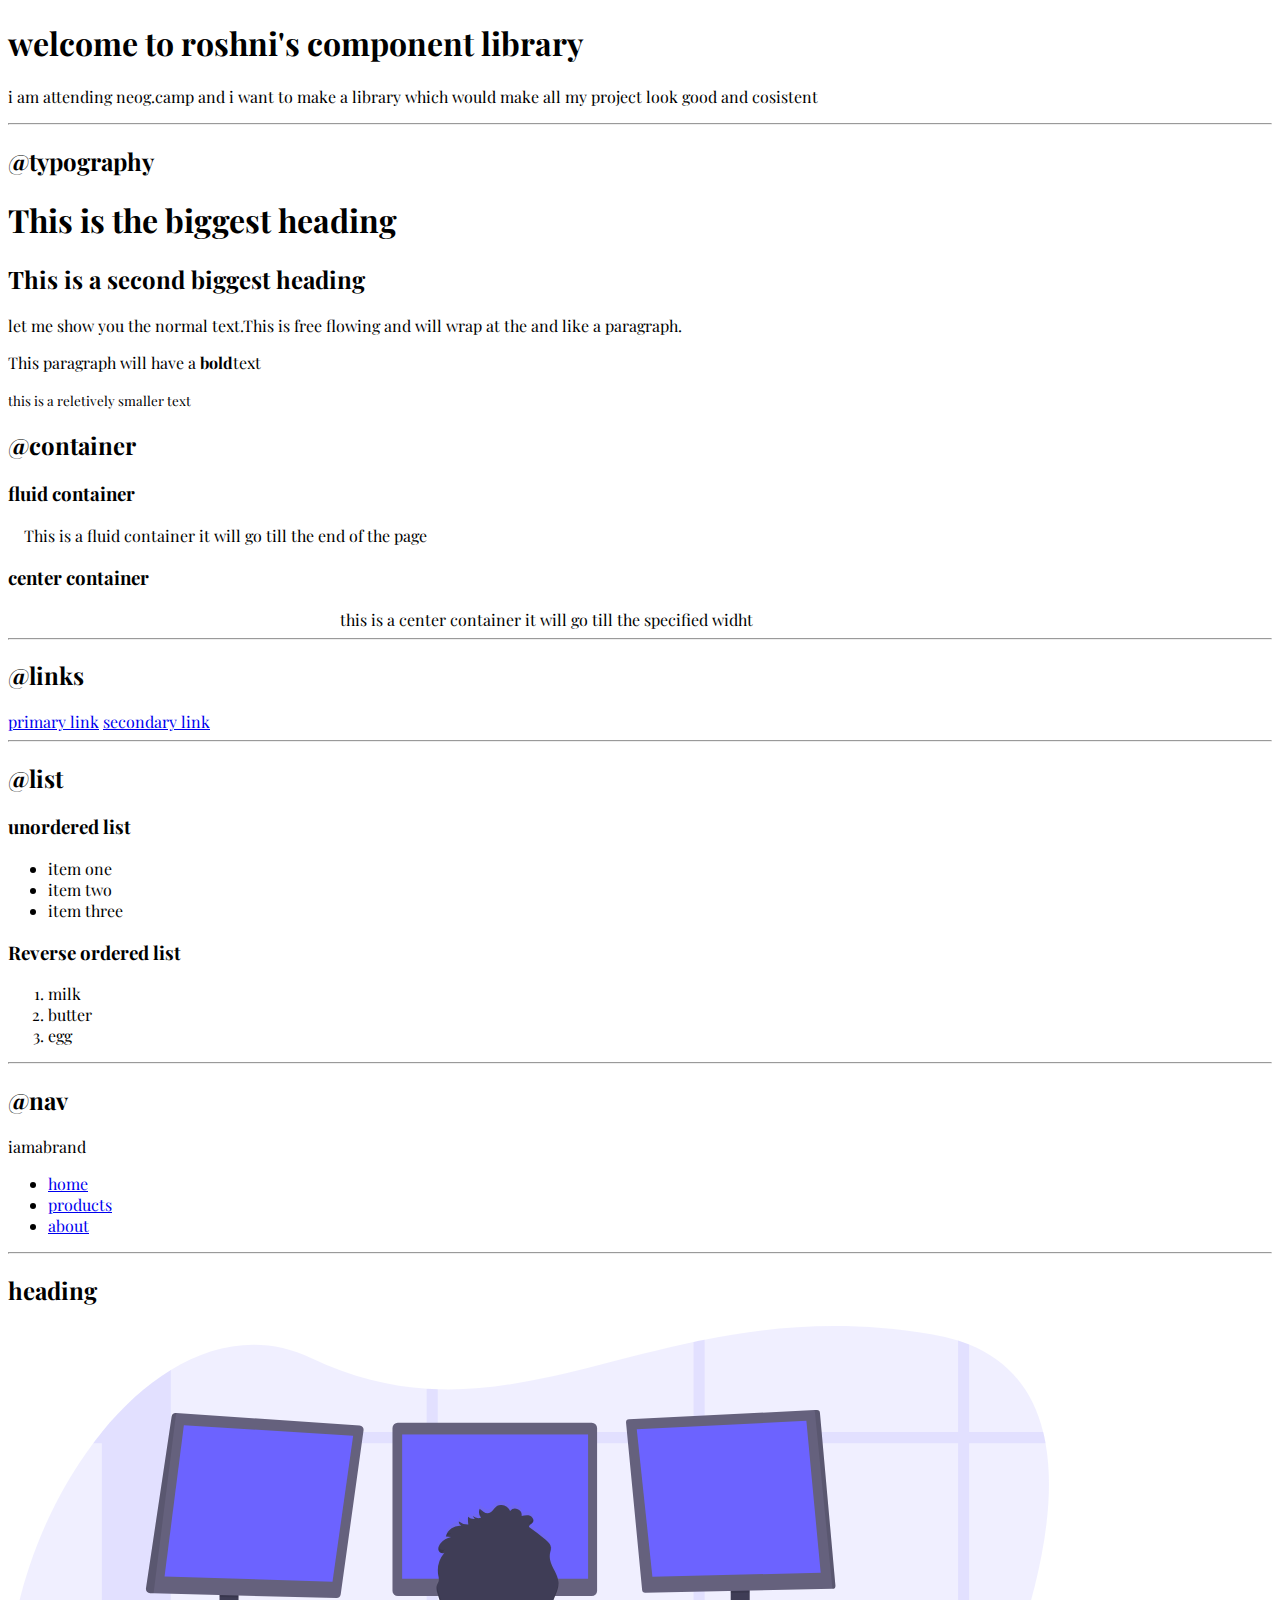
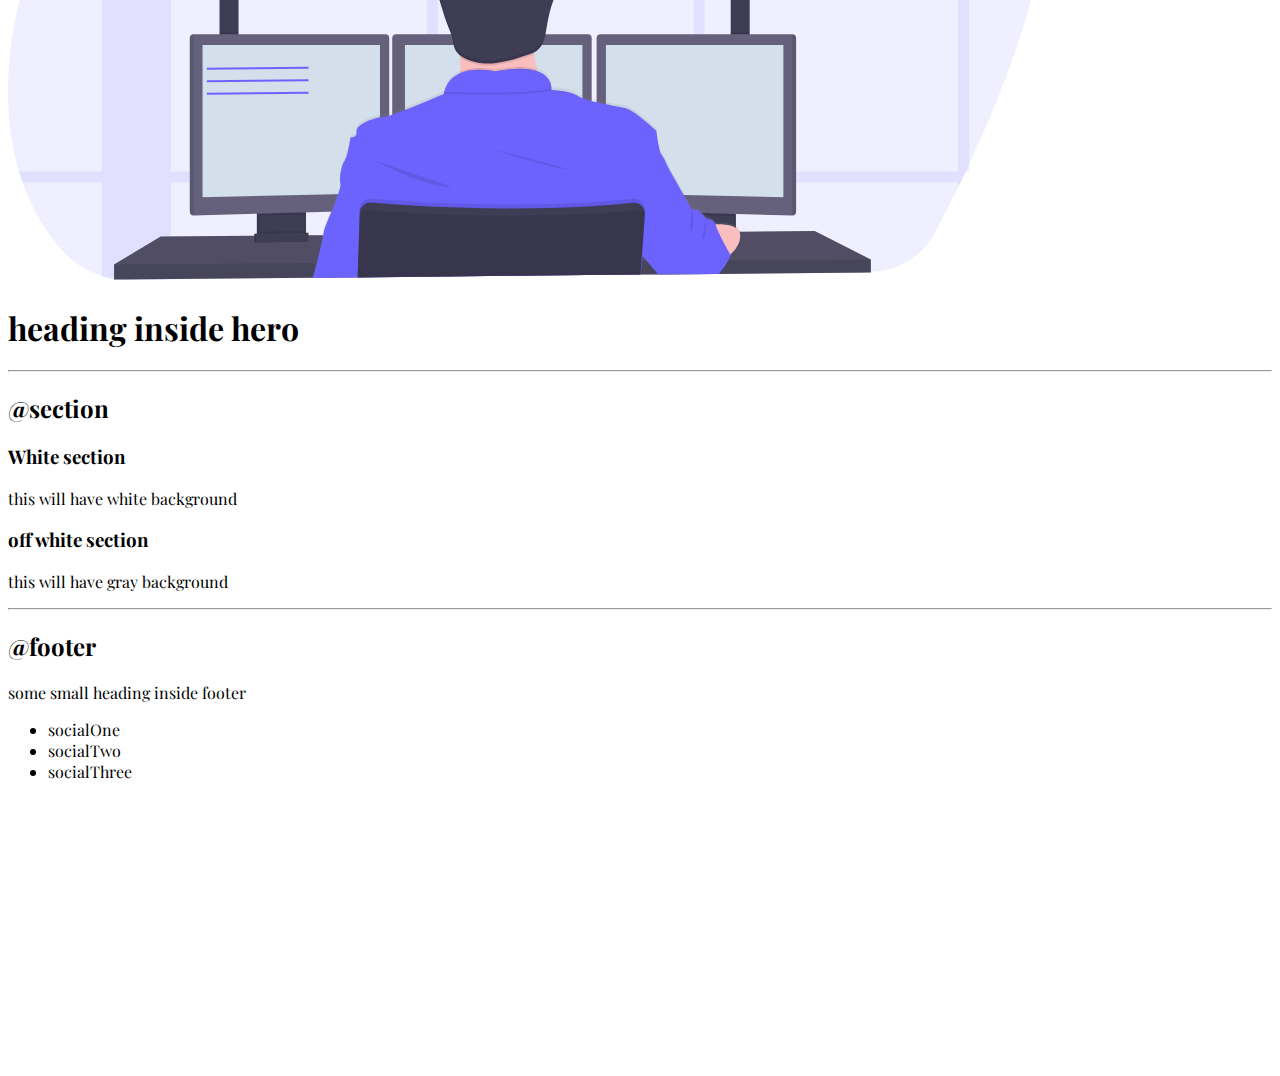
==== index.html @ 32e65962 "container" ====
<!DOCTYPE html>
<html lang="en">
<head>
    <meta charset="UTF-8">
    <meta http-equiv="X-UA-Compatible" content="IE=edge">
    <meta name="viewport" content="width=device-width, initial-scale=1.0">
    <title>componenet library</title>
    
    <link href="style.css"rel="stylesheet">
</head>
<body>
    <h1>welcome to roshni's component library</h1>
    <p>i am attending neog.camp and i want to make a library
         which would make all my project look good and 
         cosistent</p>

    <hr>
    <h2>@typography</h2>
    <h1>This is the biggest heading</h1>
    <h2>This is a second biggest heading</h2>
    <p>let me show you the normal text.This is free flowing and will 
        wrap at the and like a paragraph.
    </p>
    <p>This paragraph will have a <strong>bold</strong>text</p>
    <small>this is a reletively smaller text</small>
    <h2>@container</h2>
    <h3>fluid container</h3>
    <div class="container">This is a fluid container it will go till the end of the page </div>
    <h3>center container</h3>
    <div class="container container-center">this is a center container it will go till the specified widht</div>

    <hr>

    <h2>@links</h2>
    <a href="www.google.co.in">primary link</a>
    <a href="/">secondary link</a>

    <hr>

    <h2>@list</h2>
    <h3>unordered list</h3>
    <ul>
        <li>item one</li>
        <li>item two</li>
        <li>item three</li>

    </ul>
    <h3>Reverse ordered list</h3>
    <ol>
        <li>milk</li>
        <li>butter</li>
        <li>egg</li>
    </ol>

    <hr/>
    <h2>@nav</h2>
    <nav>
        <div>iamabrand</div>
        <ul>
            <li>
            <a href="/">home</a>
            </li>
            <li>
                <a href="/">products</a>
        
           </li>
           <li><a href="/">about</a></li>
        </ul>
    </nav>
    <hr>
    <h2>heading</h2>
    <header>
        <img src="images/hero.svg"/>
        <h1>heading inside hero</h1>
    </header>
    <hr>
    <h2>@section</h2>
    <section>
        <h3>White section</h3>
        <p>this will have white background</p>

    </section>
    <section>
        <h3>off white section</h3>
        <p>this will have gray background</p>
    </section>
    <hr>

    <h2>@footer</h2>
    <footer>
        <div>some small heading inside footer</div>
        <ul>
            <li>socialOne</li>
            <li>socialTwo</li>
            <li>socialThree</li>
        </ul>
    </footer>

    


    <div style="height:30vh;">

    </div>
</body>
</html>
---- style.css ----
@import url('https://fonts.googleapis.com/css2?family=Playfair+Display&display=swap');
body{
    font-family: 'Playfair Display', serif;
}
/** container **/
.container
{
    padding-left: 1rem;
    padding-right: 1rem;
}
.container-center
{
    max-width: 600px;
    margin: auto;
}
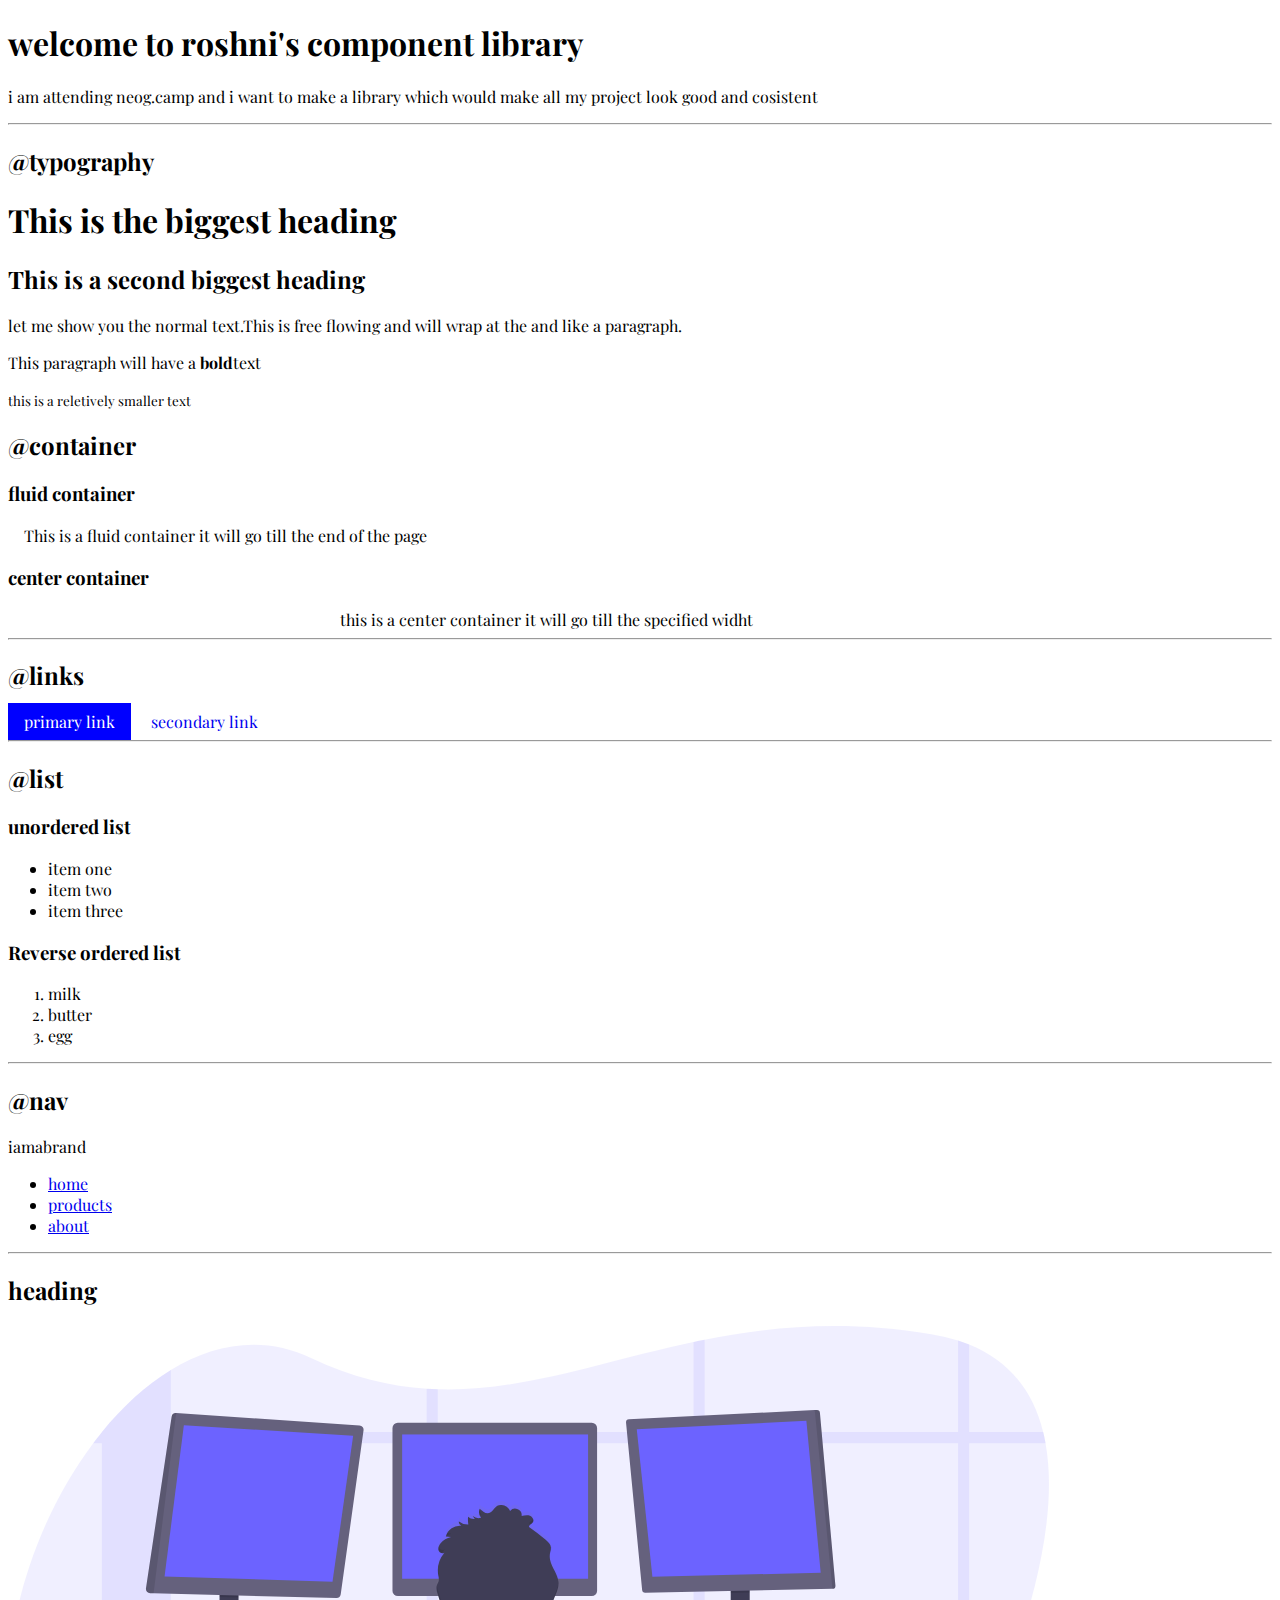
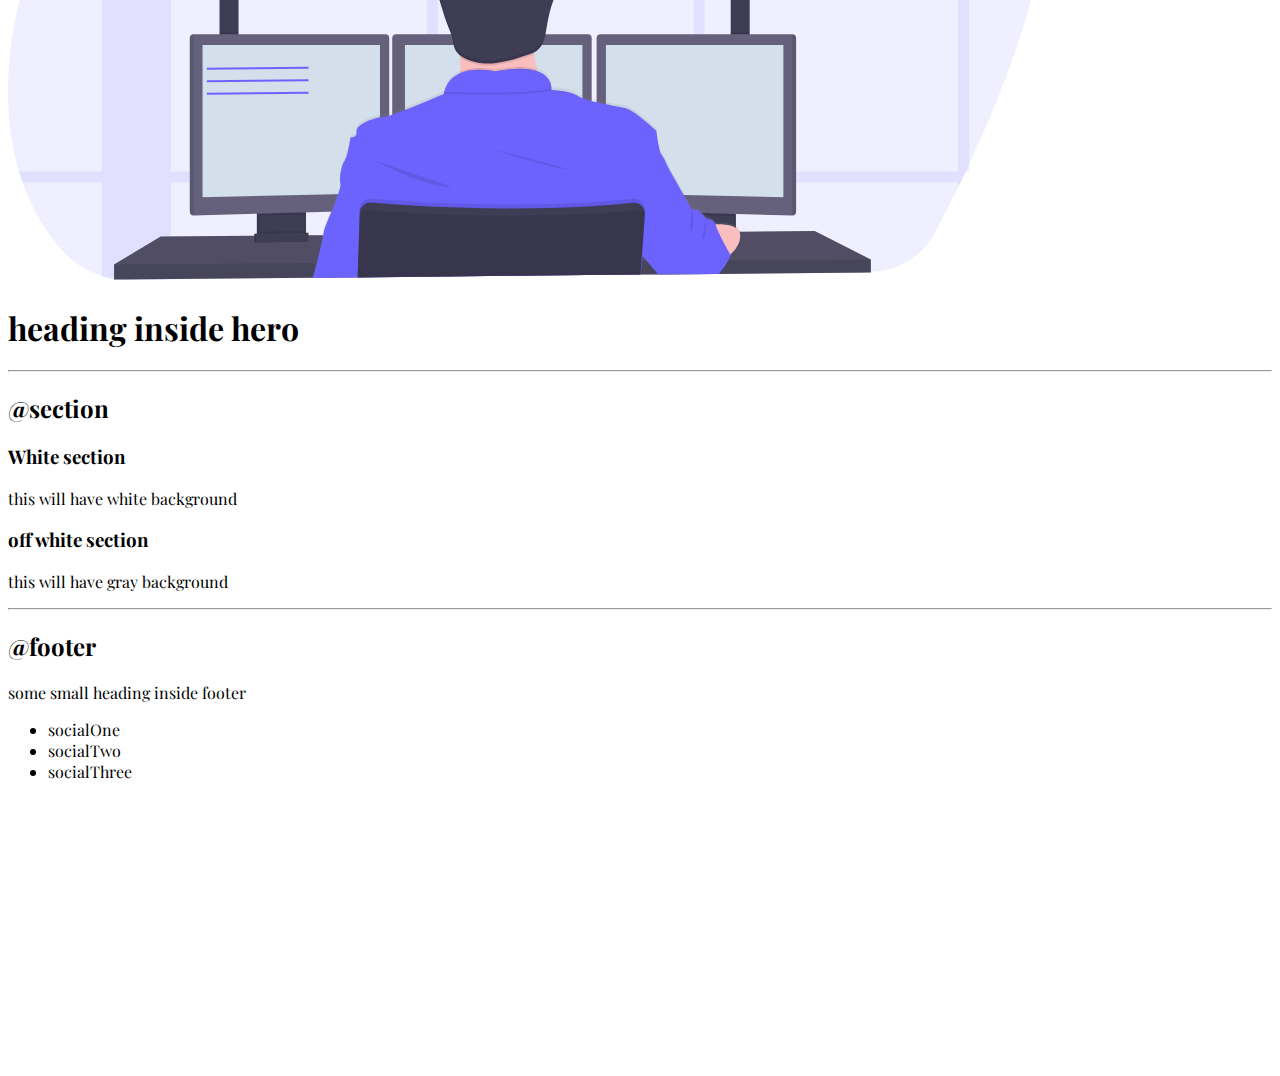
==== commit d0290a8f: "links" ====
--- a/index.html
+++ b/index.html
@@ -32,8 +32,8 @@
     <hr>
 
     <h2>@links</h2>
-    <a href="www.google.co.in">primary link</a>
-    <a href="/">secondary link</a>
+    <a class="link link-primary" href="www.google.co.in">primary link</a>
+    <a class="link link-secondary" href="/">secondary link</a>
 
     <hr>
 
--- a/style.css
+++ b/style.css
@@ -1,5 +1,9 @@
 @import url('https://fonts.googleapis.com/css2?family=Playfair+Display&display=swap');
-body{
+:root
+{
+--primary-color:blue;
+}
+ body{
     font-family: 'Playfair Display', serif;
 }
 /** container **/
@@ -7,11 +11,32 @@
 {
     padding-left: 1rem;
     padding-right: 1rem;
+    padding: 0rem 1rem;
 }
 .container-center
 {
     max-width: 600px;
     margin: auto;
 }
+/** link **/
+.link
+{
+    text-decoration: none;
+    padding: 0.5rem 1rem;
+}
+.link-primary 
+
+{
+   background-color:var(--primary-color);
+   color: white
+}
+.link-secondry
+{
+    color: var(--primary-color);
+    border-radius: 0.5rem;
+    border: 1px solid var
+    (--primary-color);
+}
 
 
+
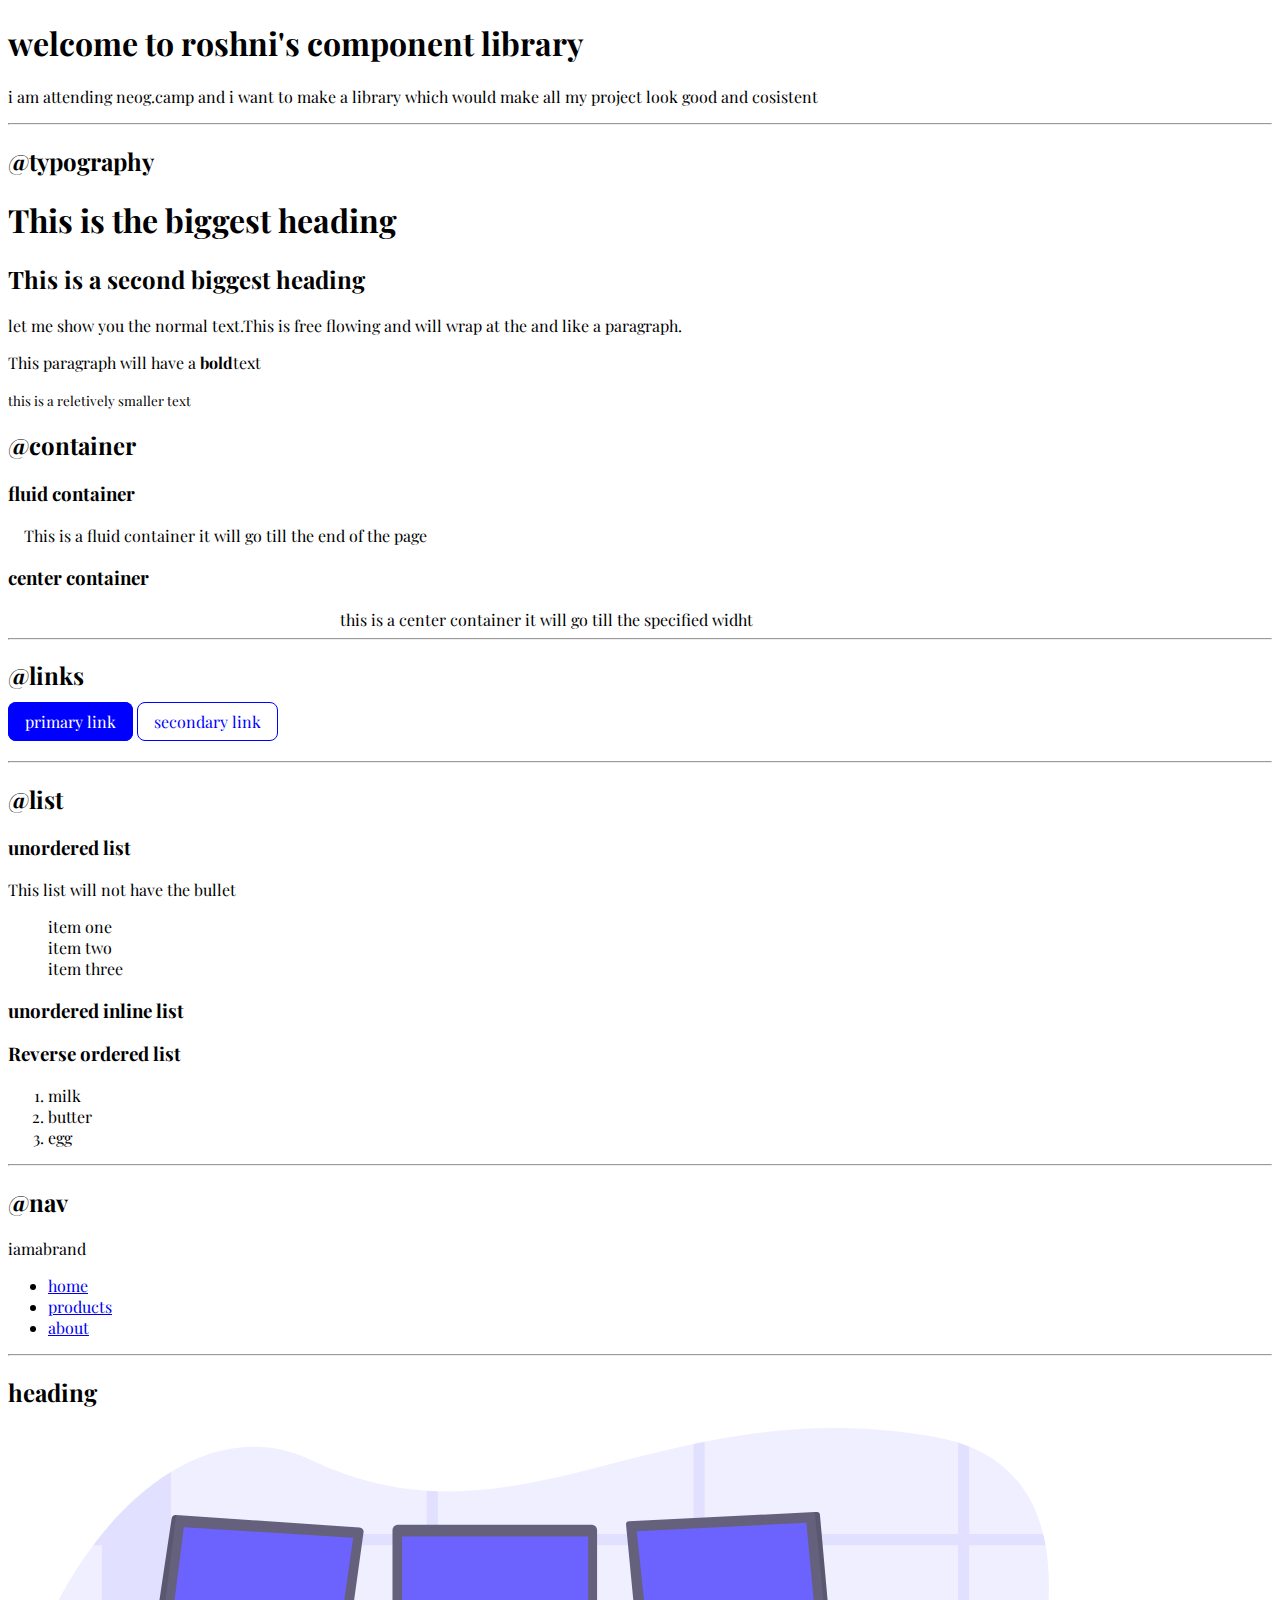
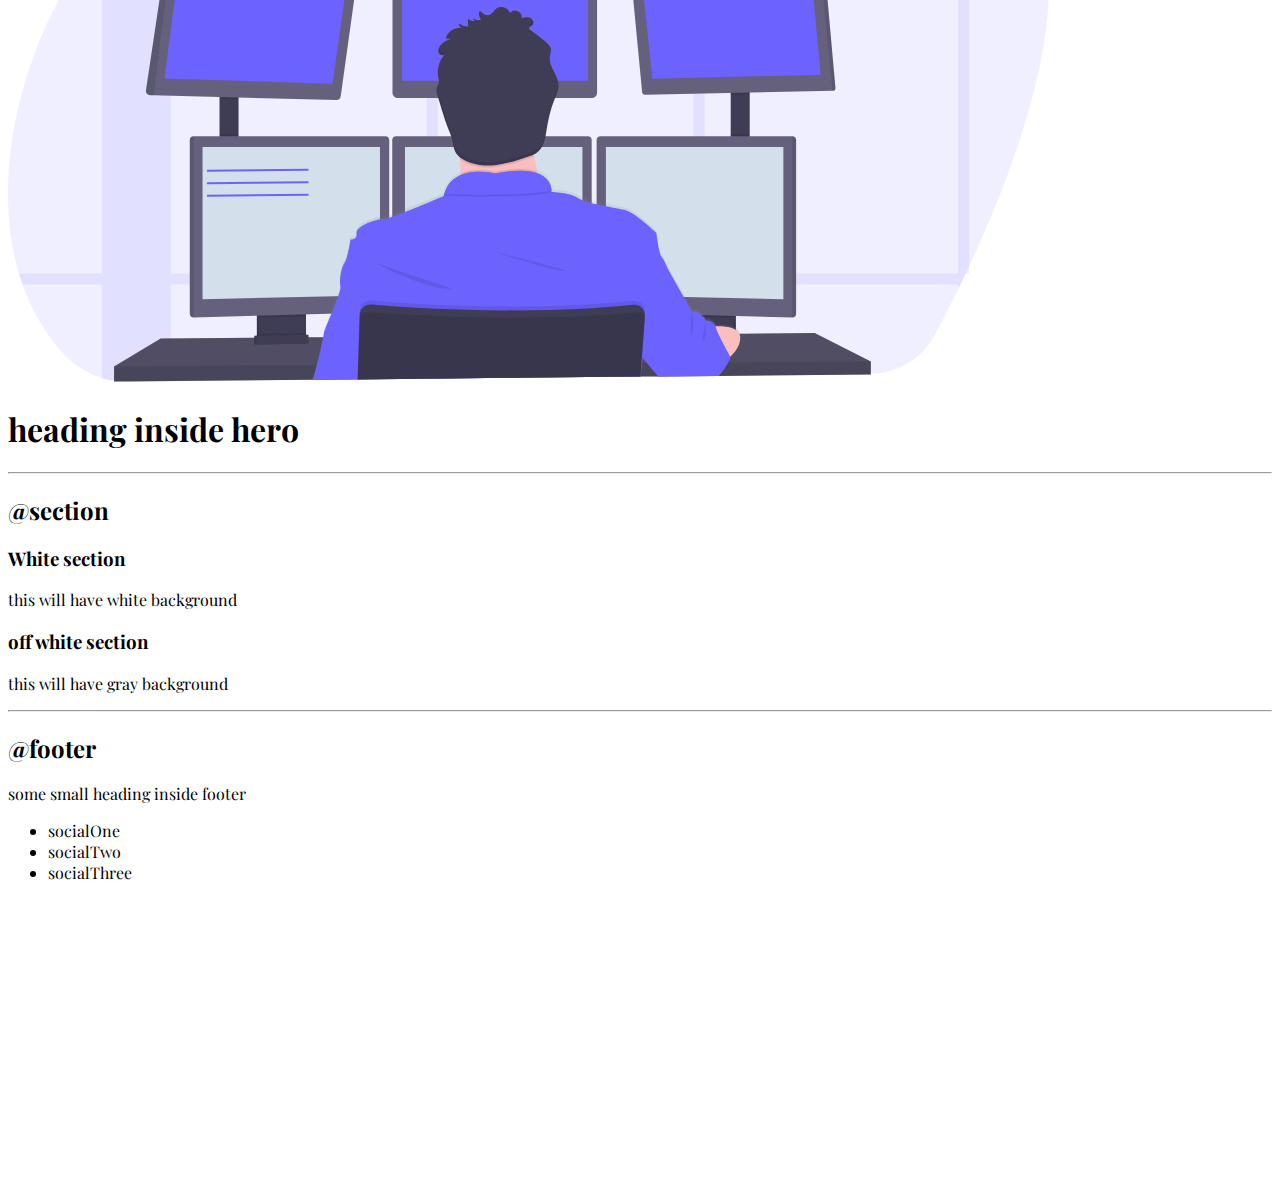
==== commit 2621097e: "list" ====
--- a/index.html
+++ b/index.html
@@ -32,18 +32,29 @@
     <hr>
 
     <h2>@links</h2>
-    <a class="link link-primary" href="www.google.co.in">primary link</a>
-    <a class="link link-secondary" href="/">secondary link</a>
 
+
+        <a class="link link-primary" href="www.google.co.in">primary link</a>
+   
+    <a class="link link-secondary"  href="/">secondary link</a>
+<br>
+<br>
     <hr>
 
     <h2>@list</h2>
     <h3>unordered list</h3>
-    <ul>
+    <p> This list will not have the bullet</p>
+    <ul class="list-non-bullet">
         <li>item one</li>
         <li>item two</li>
         <li>item three</li>
 
+    </ul>
+    <h3 class="list-non-bullet">unordered inline list</h3>
+    <ul>
+        <li class="list-item-inline">inline item one</li>
+        <li class="list-item-inline">inline item two</li>
+        <li class="list-item-inline">inline item three</li>
     </ul>
     <h3>Reverse ordered list</h3>
     <ol>
--- a/style.css
+++ b/style.css
@@ -25,18 +25,30 @@
     padding: 0.5rem 1rem;
 }
 .link-primary 
-
 {
    background-color:var(--primary-color);
-   color: white
+   color: white;
+   border-radius: 0.5rem;
+   border: 1px solid var(--primary-color);
 }
-.link-secondry
+
+.link-secondary
 {
+    
     color: var(--primary-color);
     border-radius: 0.5rem;
-    border: 1px solid var
-    (--primary-color);
+    border: 1px solid var(--primary-color);
 }
 
+/** look into rem meaning coversation for
+css **/
+/** lists **/
+.list-non-bullet {
+    list-style: none;
 
+}
+.list-item-inline {
+    display: none;
+    padding: 0rem 0.5rem;
+}
 
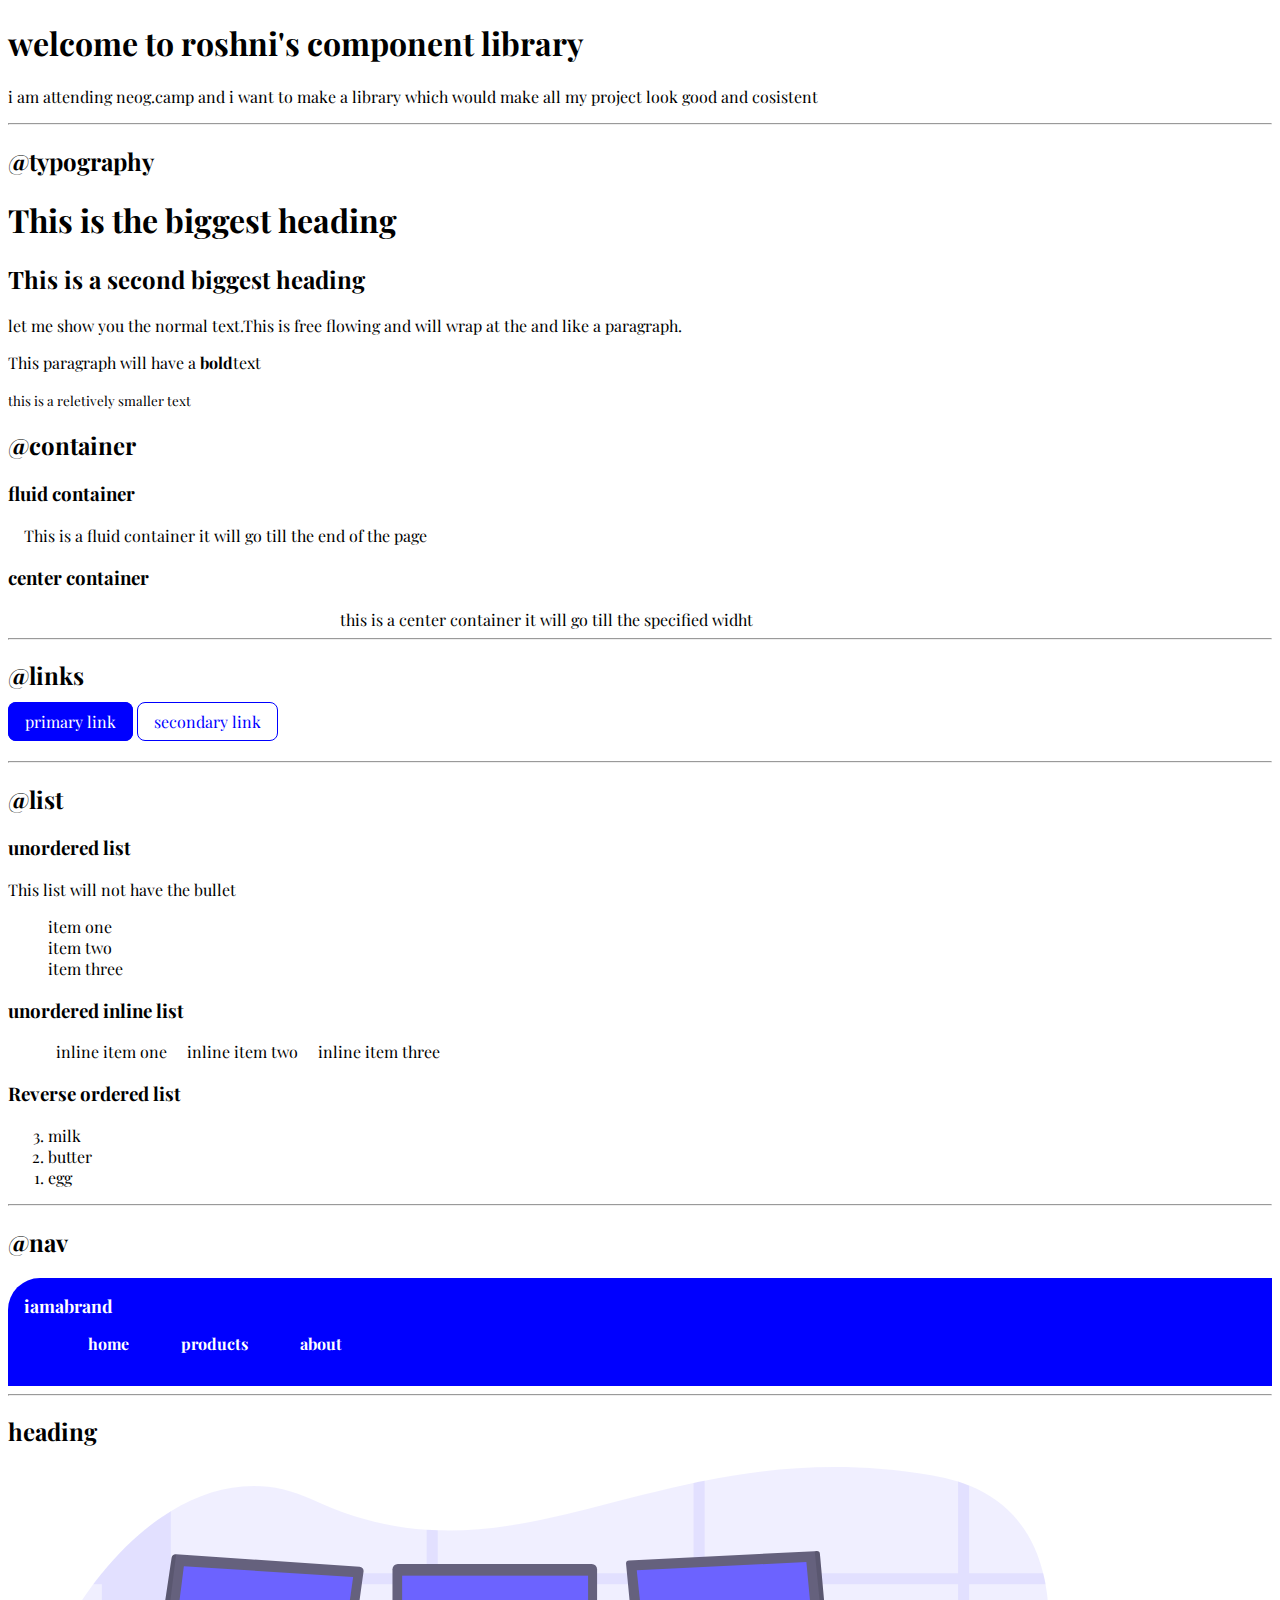
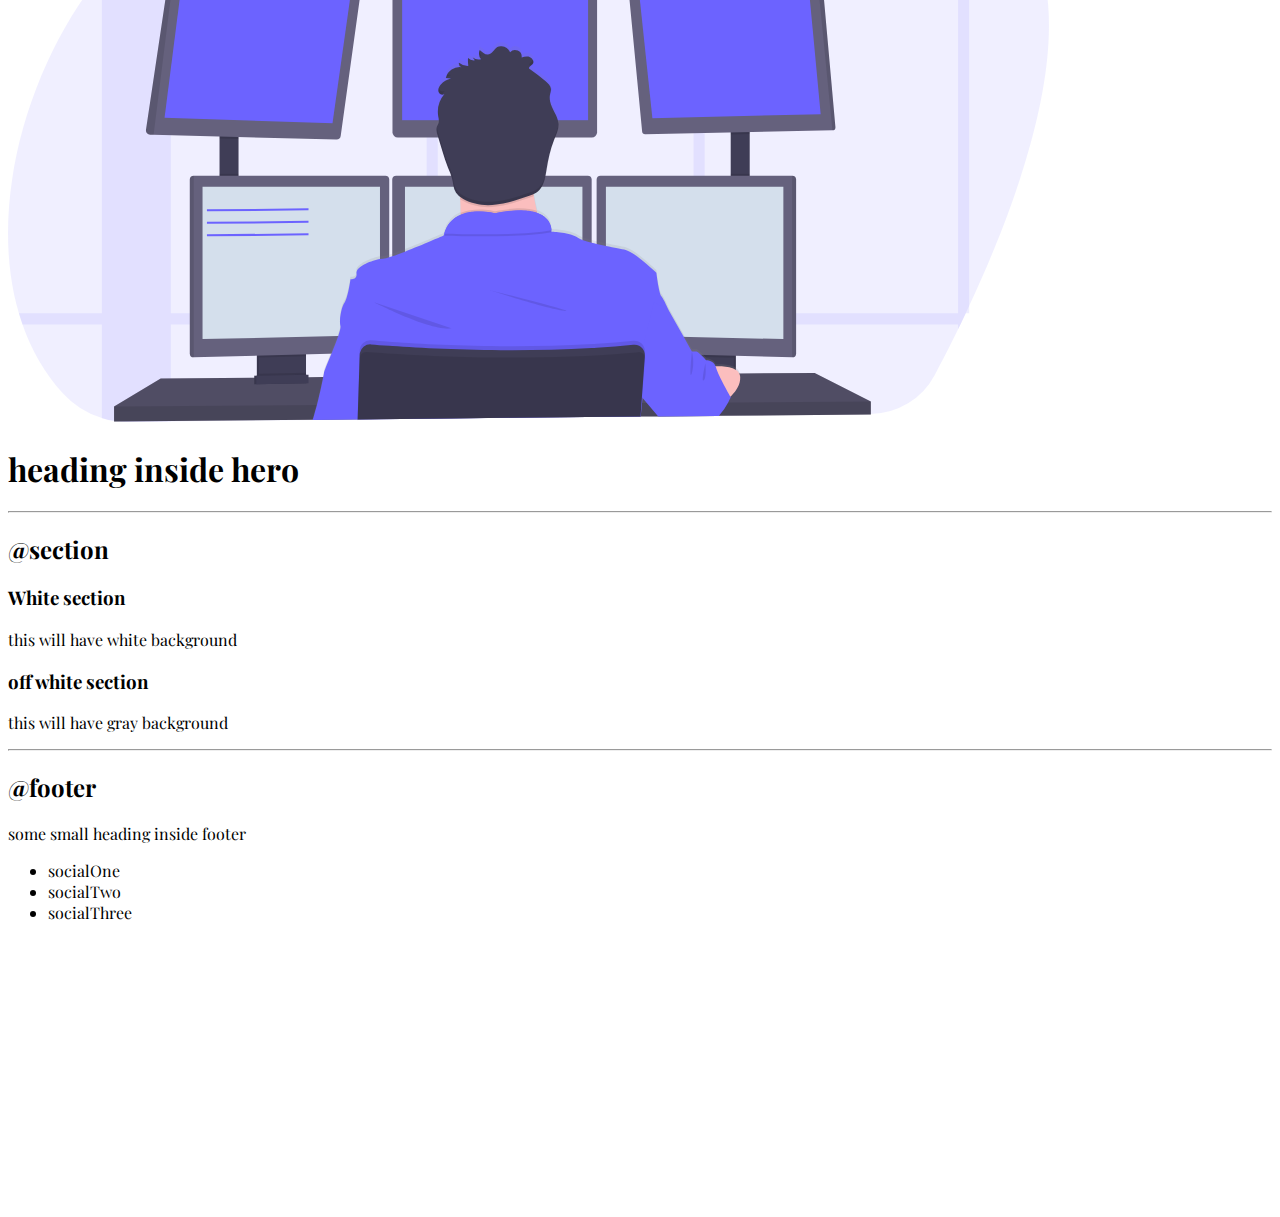
==== commit b85bacd1: "navigation" ====
--- a/index.html
+++ b/index.html
@@ -48,16 +48,16 @@
         <li>item one</li>
         <li>item two</li>
         <li>item three</li>
+    </ul>
 
-    </ul>
-    <h3 class="list-non-bullet">unordered inline list</h3>
-    <ul>
-        <li class="list-item-inline">inline item one</li>
+    <h3>unordered inline list</h3>
+    <ul class="list-non-bullet" >
+        <li class="list-item-inline" >inline item one</li>
         <li class="list-item-inline">inline item two</li>
         <li class="list-item-inline">inline item three</li>
     </ul>
     <h3>Reverse ordered list</h3>
-    <ol>
+    <ol reversed>
         <li>milk</li>
         <li>butter</li>
         <li>egg</li>
@@ -65,17 +65,18 @@
 
     <hr/>
     <h2>@nav</h2>
-    <nav>
-        <div>iamabrand</div>
-        <ul>
-            <li>
-            <a href="/">home</a>
+    <nav class="navigation container">
+        <div class="nav-brand">iamabrand</div>
+        <ul class="list-non-bullet nav pills">
+            <li class="list-item-inline">
+            <a class="link link-active" href="/">home</a>
             </li>
-            <li>
-                <a href="/">products</a>
+            <li class="list-item-inline">
+                <a class="link link-active" href="/">products</a>
         
            </li>
-           <li><a href="/">about</a></li>
+           <li class="list-item-inline">
+               <a class="link link-active" href="/">about</a></li>
         </ul>
     </nav>
     <hr>
--- a/style.css
+++ b/style.css
@@ -48,7 +48,27 @@
 
 }
 .list-item-inline {
-    display: none;
+    display: inline;
     padding: 0rem 0.5rem;
 }
 
+.navigation {
+    background-color: var(--primary-color);
+    color: white;
+    padding: 1rem;
+    border-top-left-radius: 2rem;
+
+}
+.navigation .nav-brand{
+    font-weight: bold;
+    font-size: 1.1rem;
+}
+.navigation .nav-pills{
+    text-align: right;
+}
+.navigation .link {
+    color: white;
+}
+.navigation .link-active {
+    font-weight: bold;
+}
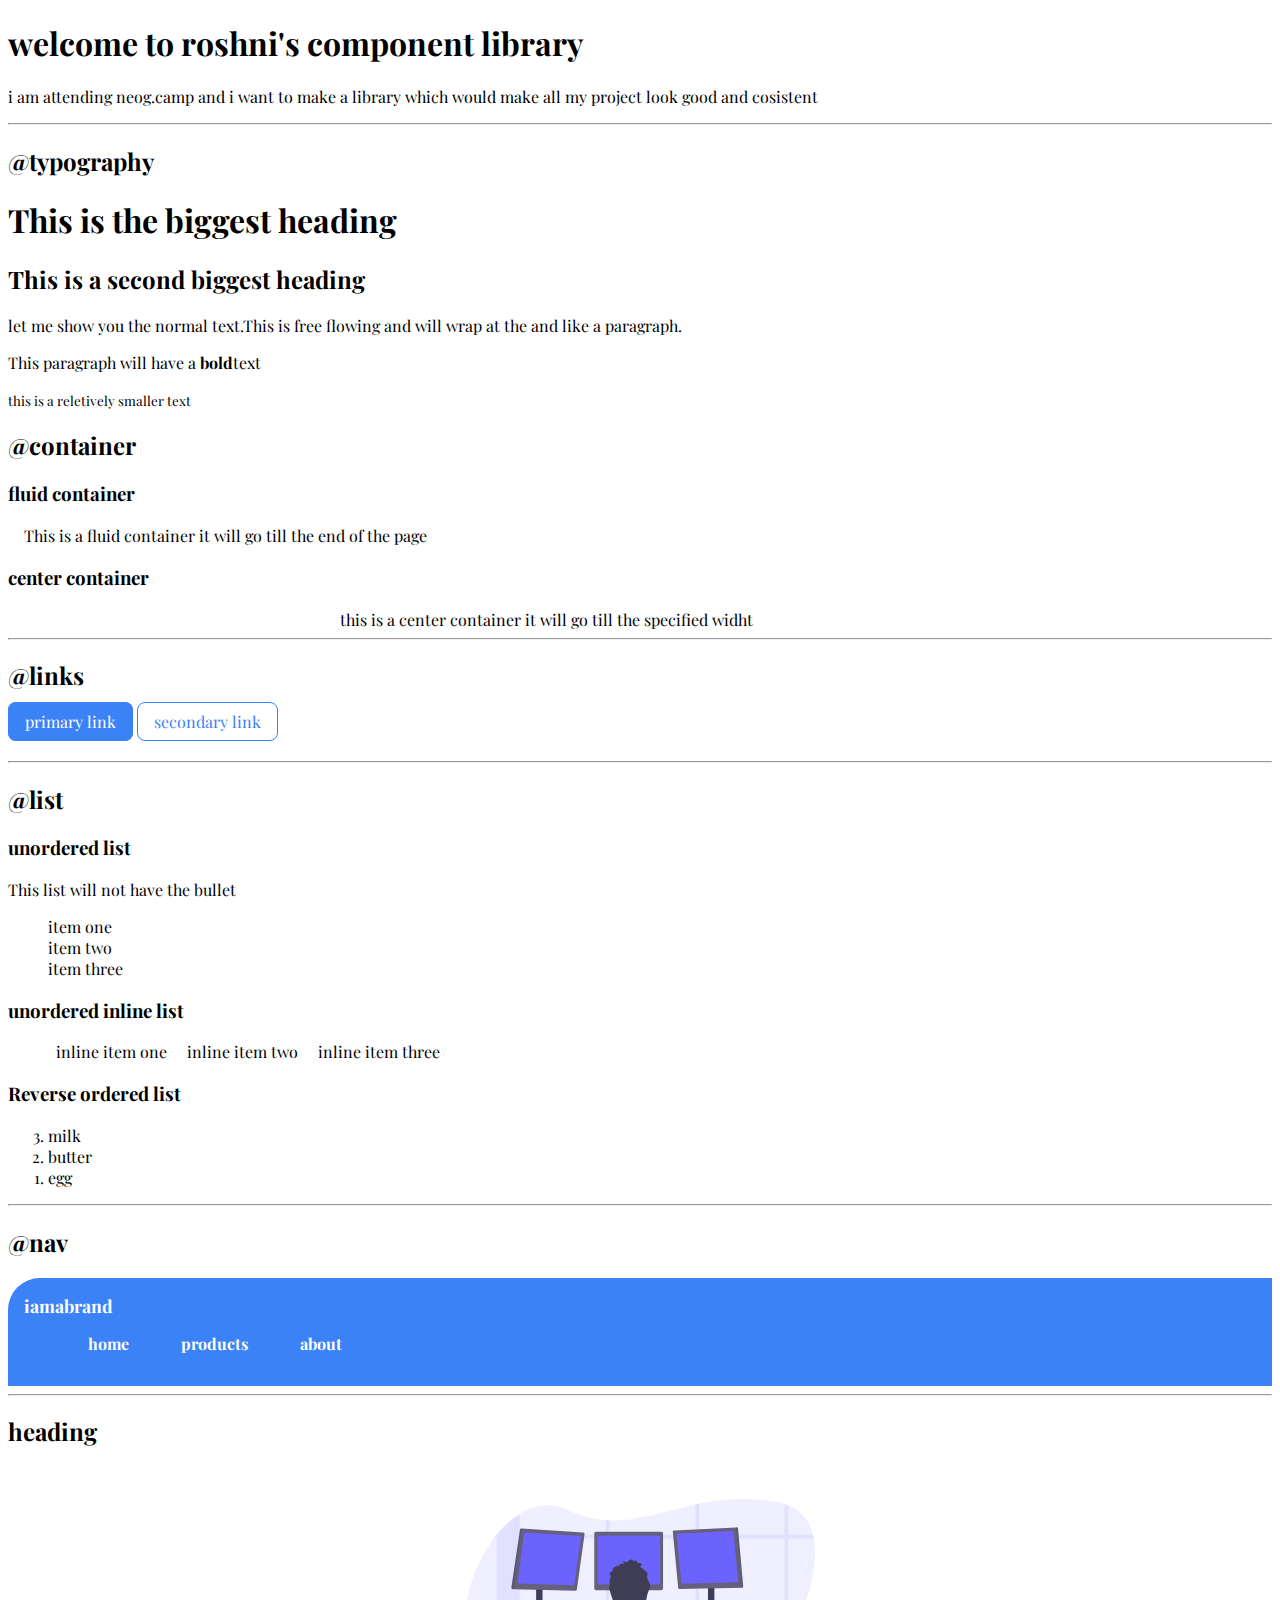
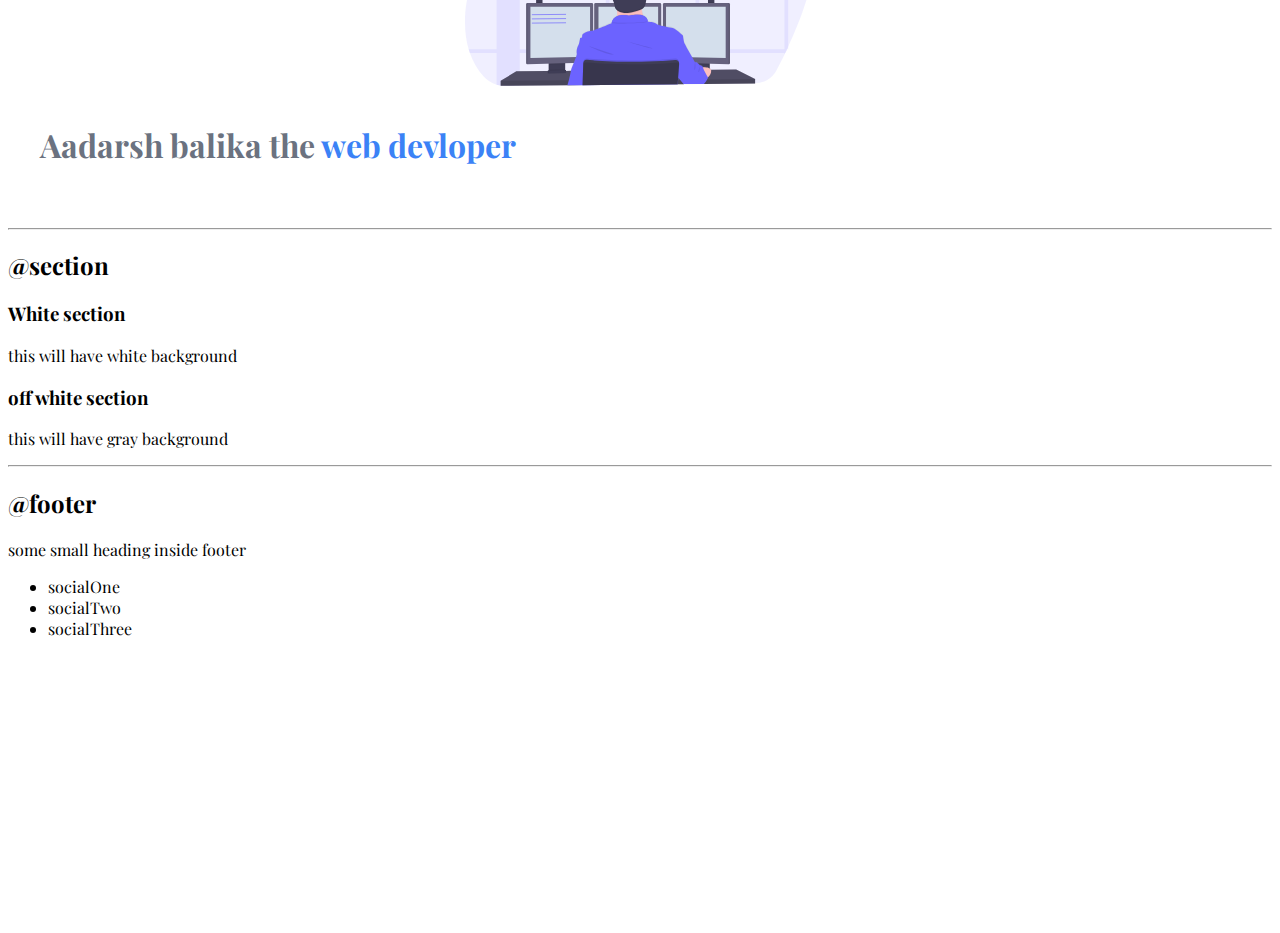
==== commit 8989e77a: "header" ====
--- a/index.html
+++ b/index.html
@@ -81,9 +81,9 @@
     </nav>
     <hr>
     <h2>heading</h2>
-    <header>
-        <img src="images/hero.svg"/>
-        <h1>heading inside hero</h1>
+    <header class="hero">
+        <img class="hero-img" src="images/hero.svg"/>
+        <h1 class="hero-heading">Aadarsh balika the <span class="heading-inverted">web devloper</span></h1>
     </header>
     <hr>
     <h2>@section</h2>
--- a/style.css
+++ b/style.css
@@ -1,7 +1,8 @@
 @import url('https://fonts.googleapis.com/css2?family=Playfair+Display&display=swap');
 :root
 {
---primary-color:blue;
+--primary-color:#3B82F6;
+--dark-gray:#6B7280;
 }
  body{
     font-family: 'Playfair Display', serif;
@@ -72,3 +73,20 @@
 .navigation .link-active {
     font-weight: bold;
 }
+
+.hero {
+    padding: 2rem;
+}
+.hero .hero-img {
+    max-width: 350px;
+    display: block;
+    margin: auto;
+}
+.hero .hero-heading {
+    padding-top: 1rem;
+    color: var(--dark-gray);
+
+}
+.hero .hero-heading .heading-inverted {
+    color: var(--primary-color);
+}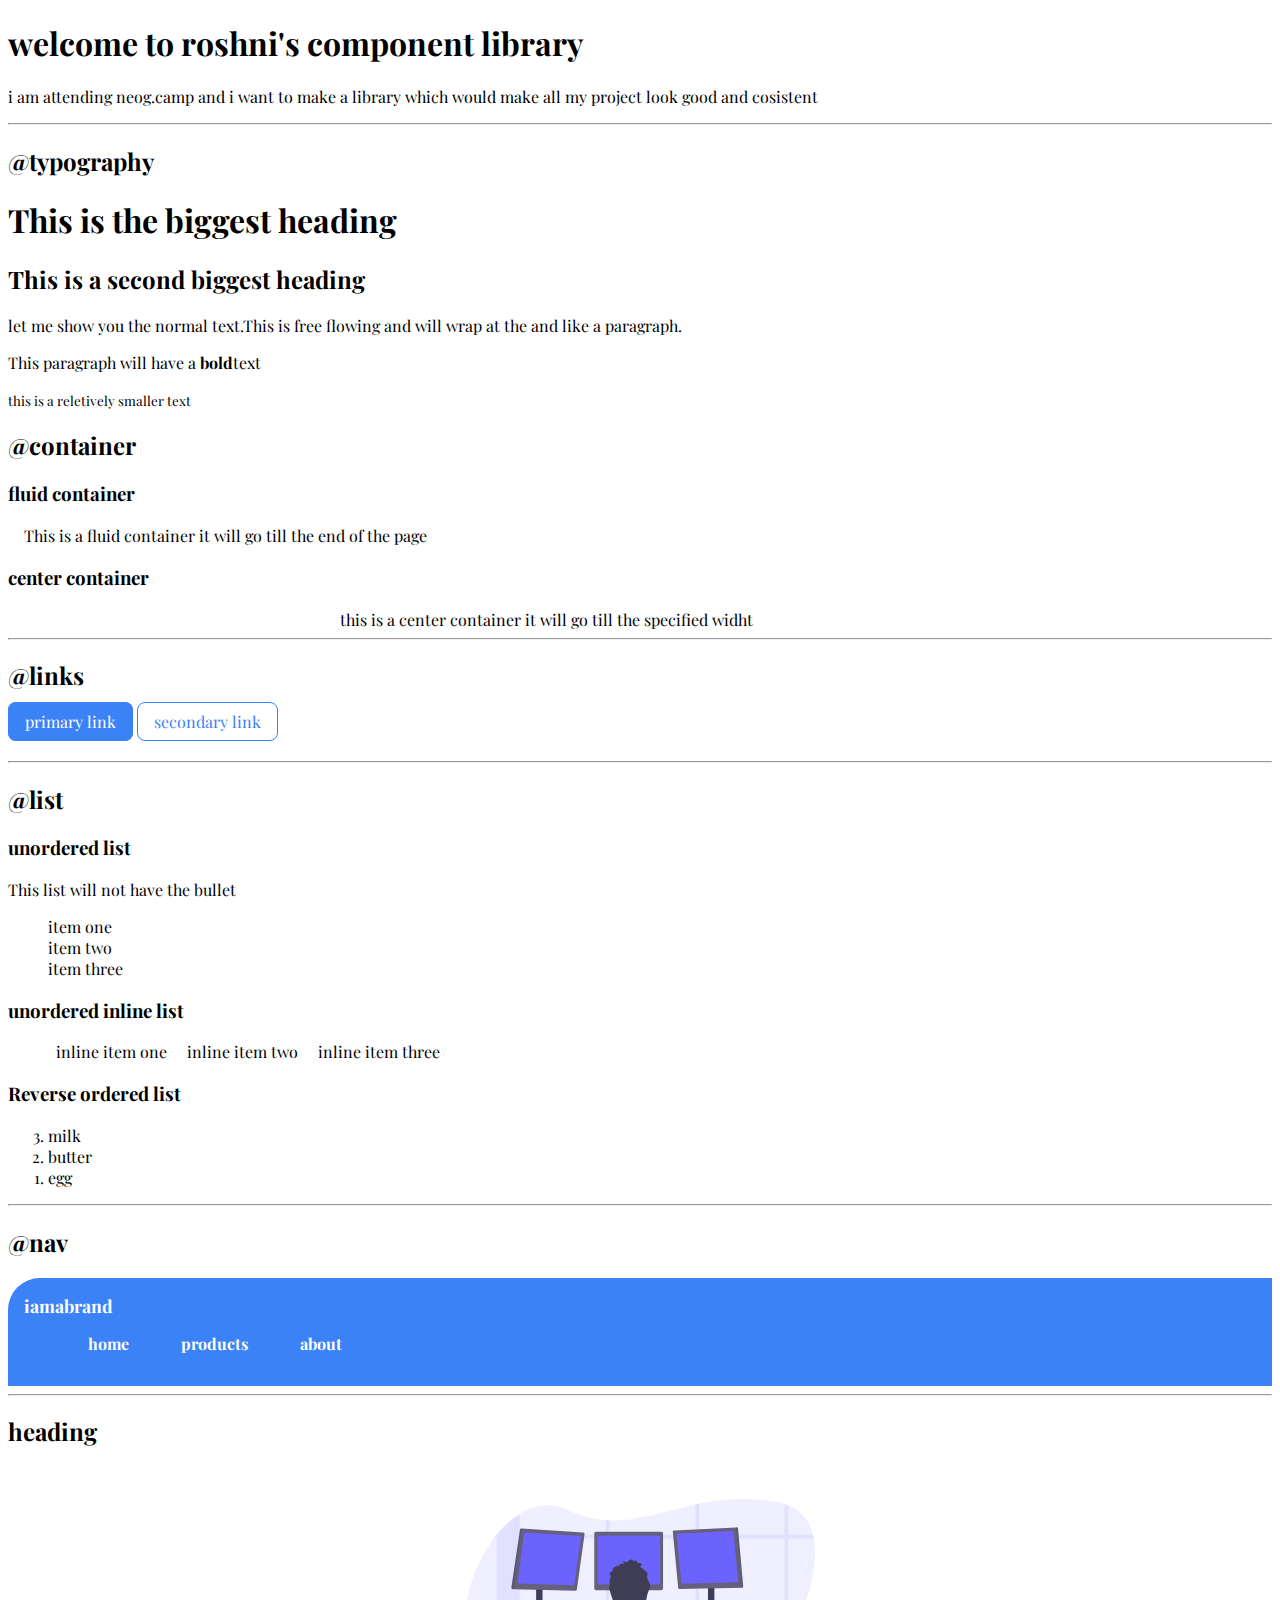
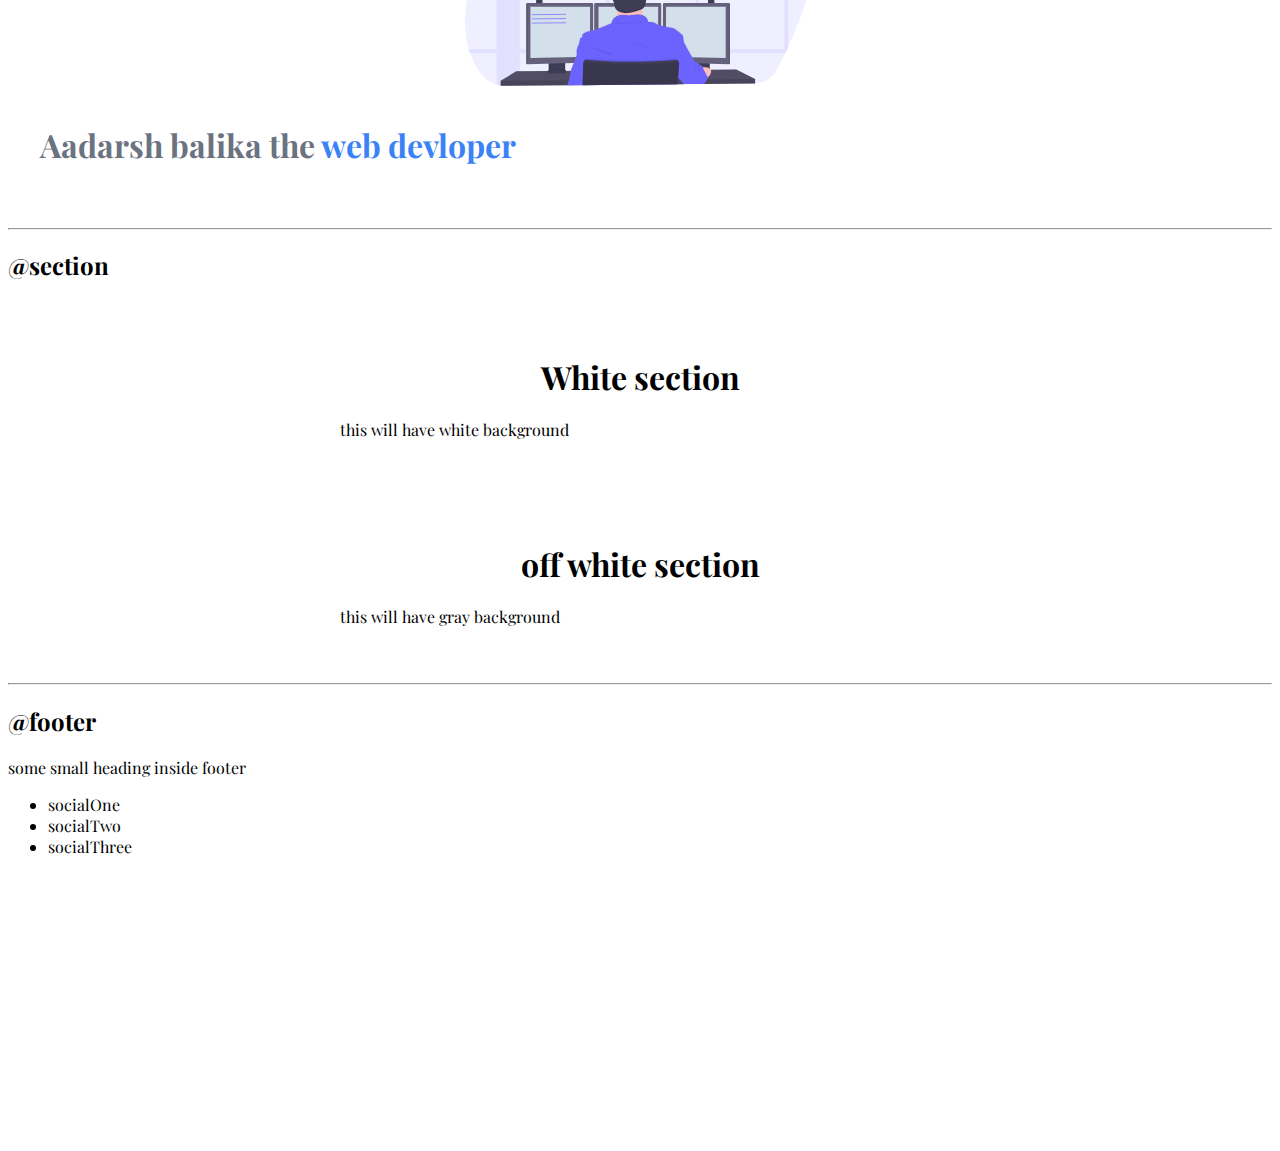
==== commit 54dfc514: "section" ====
--- a/index.html
+++ b/index.html
@@ -87,14 +87,18 @@
     </header>
     <hr>
     <h2>@section</h2>
-    <section>
-        <h3>White section</h3>
+    <section class="section">
+        <div class="container container-center">
+        <h1>White section</h1>
         <p>this will have white background</p>
+        </div>
 
     </section>
-    <section>
-        <h3>off white section</h3>
+    <section class="section">
+        <div class="container container-center">
+        <h1>off white section</h1>
         <p>this will have gray background</p>
+        </div>
     </section>
     <hr>
 
--- a/style.css
+++ b/style.css
@@ -3,6 +3,8 @@
 {
 --primary-color:#3B82F6;
 --dark-gray:#6B7280;
+--off-white:#9CA3AF;
+
 }
  body{
     font-family: 'Playfair Display', serif;
@@ -89,4 +91,16 @@
 }
 .hero .hero-heading .heading-inverted {
     color: var(--primary-color);
+}
+/** section **/
+.section {
+    padding: 2rem;
+}
+.section h1 {
+    text-align: center;
+
+}
+.ow {
+    background-color: var(--off-white);
+
 }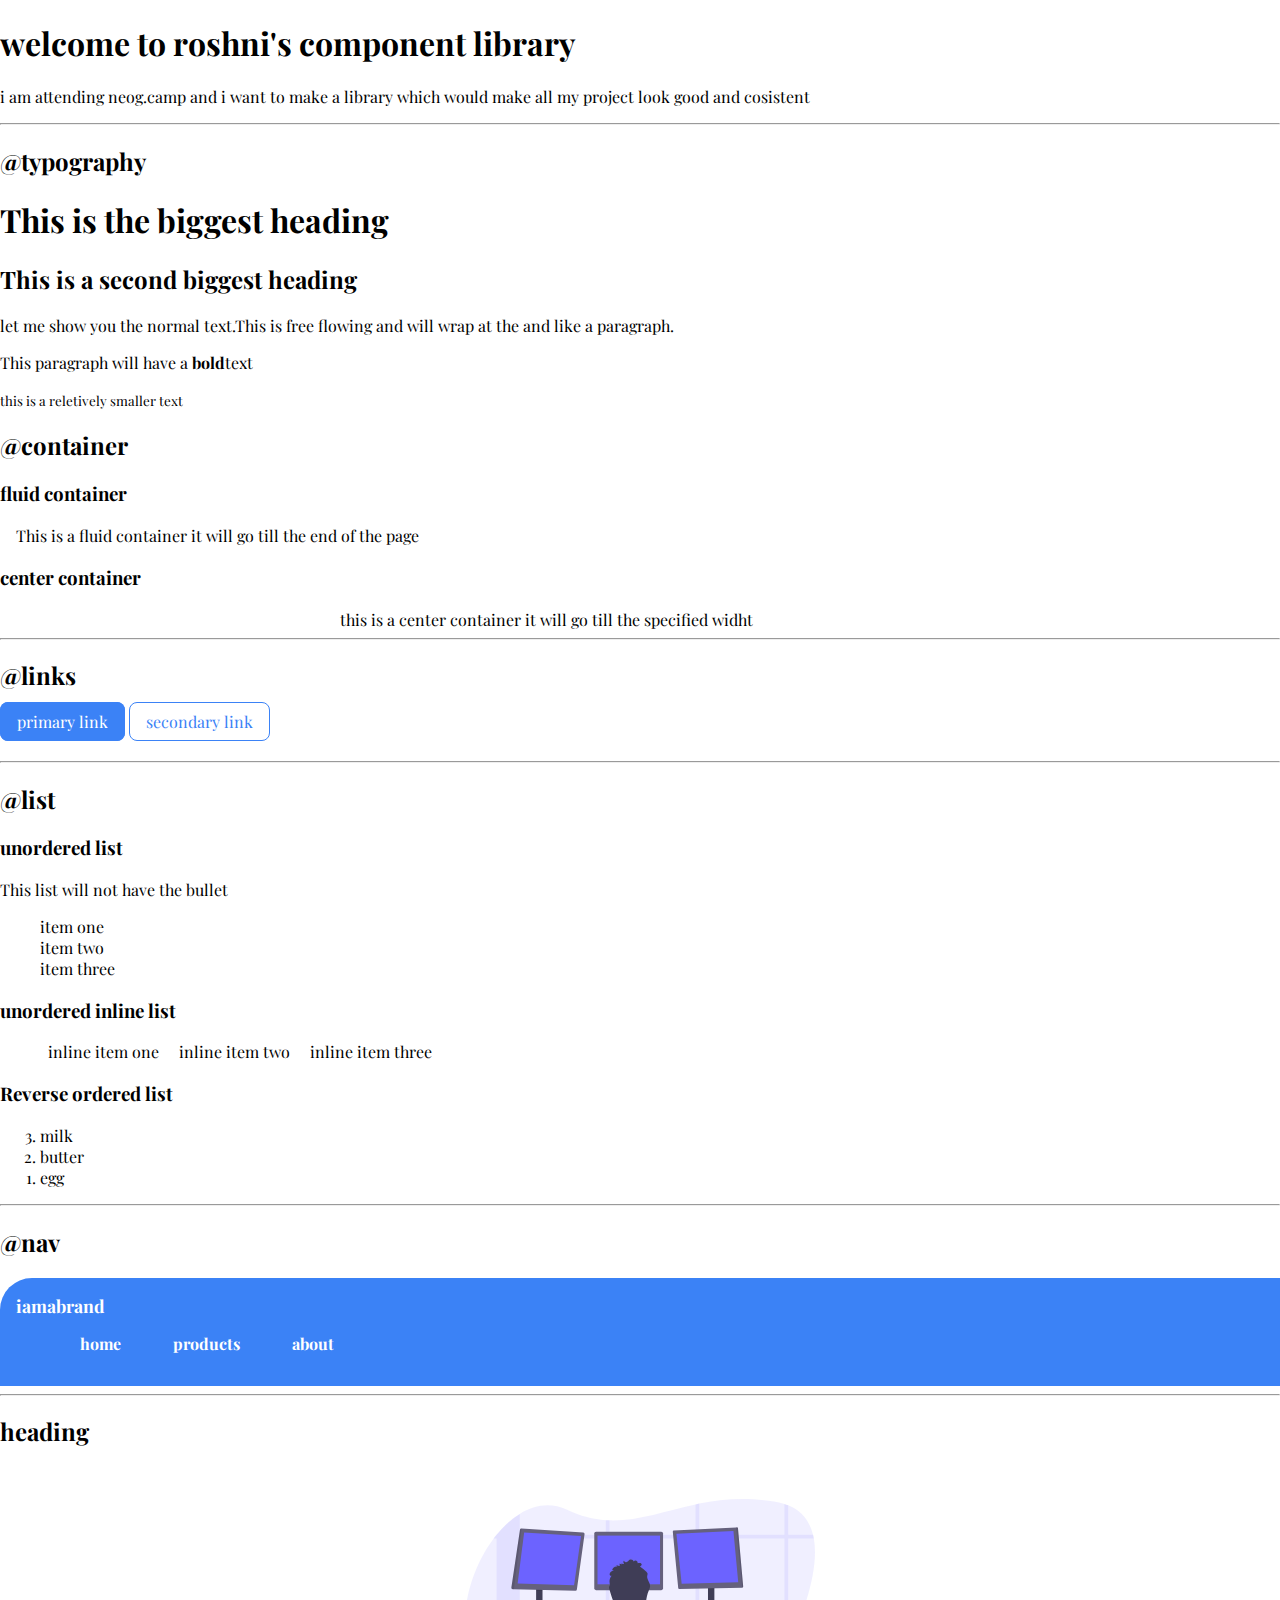
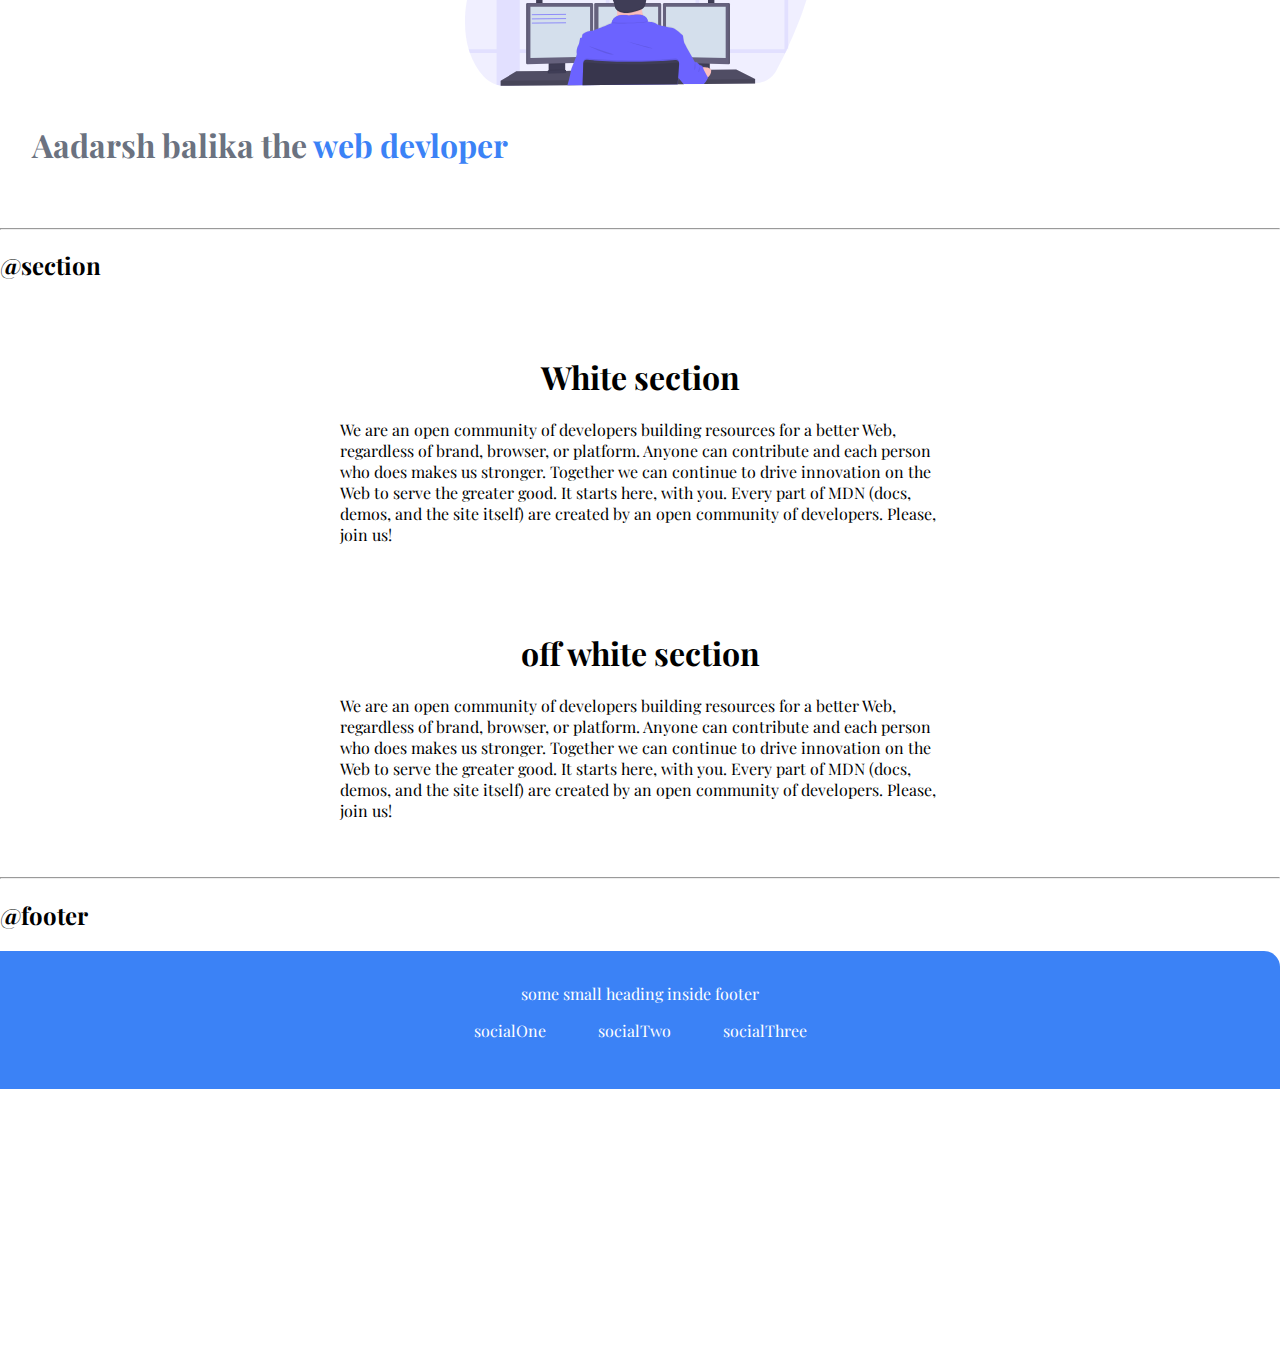
==== commit 17579644: "footer" ====
--- a/index.html
+++ b/index.html
@@ -90,25 +90,29 @@
     <section class="section">
         <div class="container container-center">
         <h1>White section</h1>
-        <p>this will have white background</p>
+        <p></p>We are an open community of developers building resources for a better Web, regardless of brand, browser, or platform. Anyone can contribute and each person who does makes us stronger. Together we can continue to drive innovation on the Web to serve the greater good. It starts here, with you.
+
+        Every part of MDN (docs, demos, and the site itself) are created by an open community of developers. Please, join us!
         </div>
 
     </section>
     <section class="section">
         <div class="container container-center">
         <h1>off white section</h1>
-        <p>this will have gray background</p>
+        <p>We are an open community of developers building resources for a better Web, regardless of brand, browser, or platform. Anyone can contribute and each person who does makes us stronger. Together we can continue to drive innovation on the Web to serve the greater good. It starts here, with you.
+
+            Every part of MDN (docs, demos, and the site itself) are created by an open community of developers. Please, join us!</p>
         </div>
     </section>
     <hr>
 
     <h2>@footer</h2>
-    <footer>
-        <div>some small heading inside footer</div>
-        <ul>
-            <li>socialOne</li>
-            <li>socialTwo</li>
-            <li>socialThree</li>
+    <footer class="footer container">
+        <div class="footer-header">some small heading inside footer</div>
+        <ul class="social-links list-non-bullet">
+            <li class="list-item-inline"> <a class="link" href="/"> socialOne </a></li>
+            <li class="list-item-inline"> <a class="link" href="/"> socialTwo </a></li>
+            <li class="list-item-inline"> <a class="link" href="/">socialThree </a></li>
         </ul>
     </footer>
 
--- a/style.css
+++ b/style.css
@@ -8,6 +8,7 @@
 }
  body{
     font-family: 'Playfair Display', serif;
+    margin: 0px;
 }
 /** container **/
 .container
@@ -81,6 +82,7 @@
 }
 .hero .hero-img {
     max-width: 350px;
+    text-align: center;
     display: block;
     margin: auto;
 }
@@ -103,4 +105,18 @@
 .ow {
     background-color: var(--off-white);
 
+}
+/** footer **/
+.footer {
+    background-color: var(--primary-color);
+    padding: 2rem 1rem;
+    text-align: center;
+    color: white;
+    border-top-right-radius: 1rem;
+}
+.footer .link{
+    color: white;
+}
+.footer ul {
+    padding-inline-start: 0px;
 }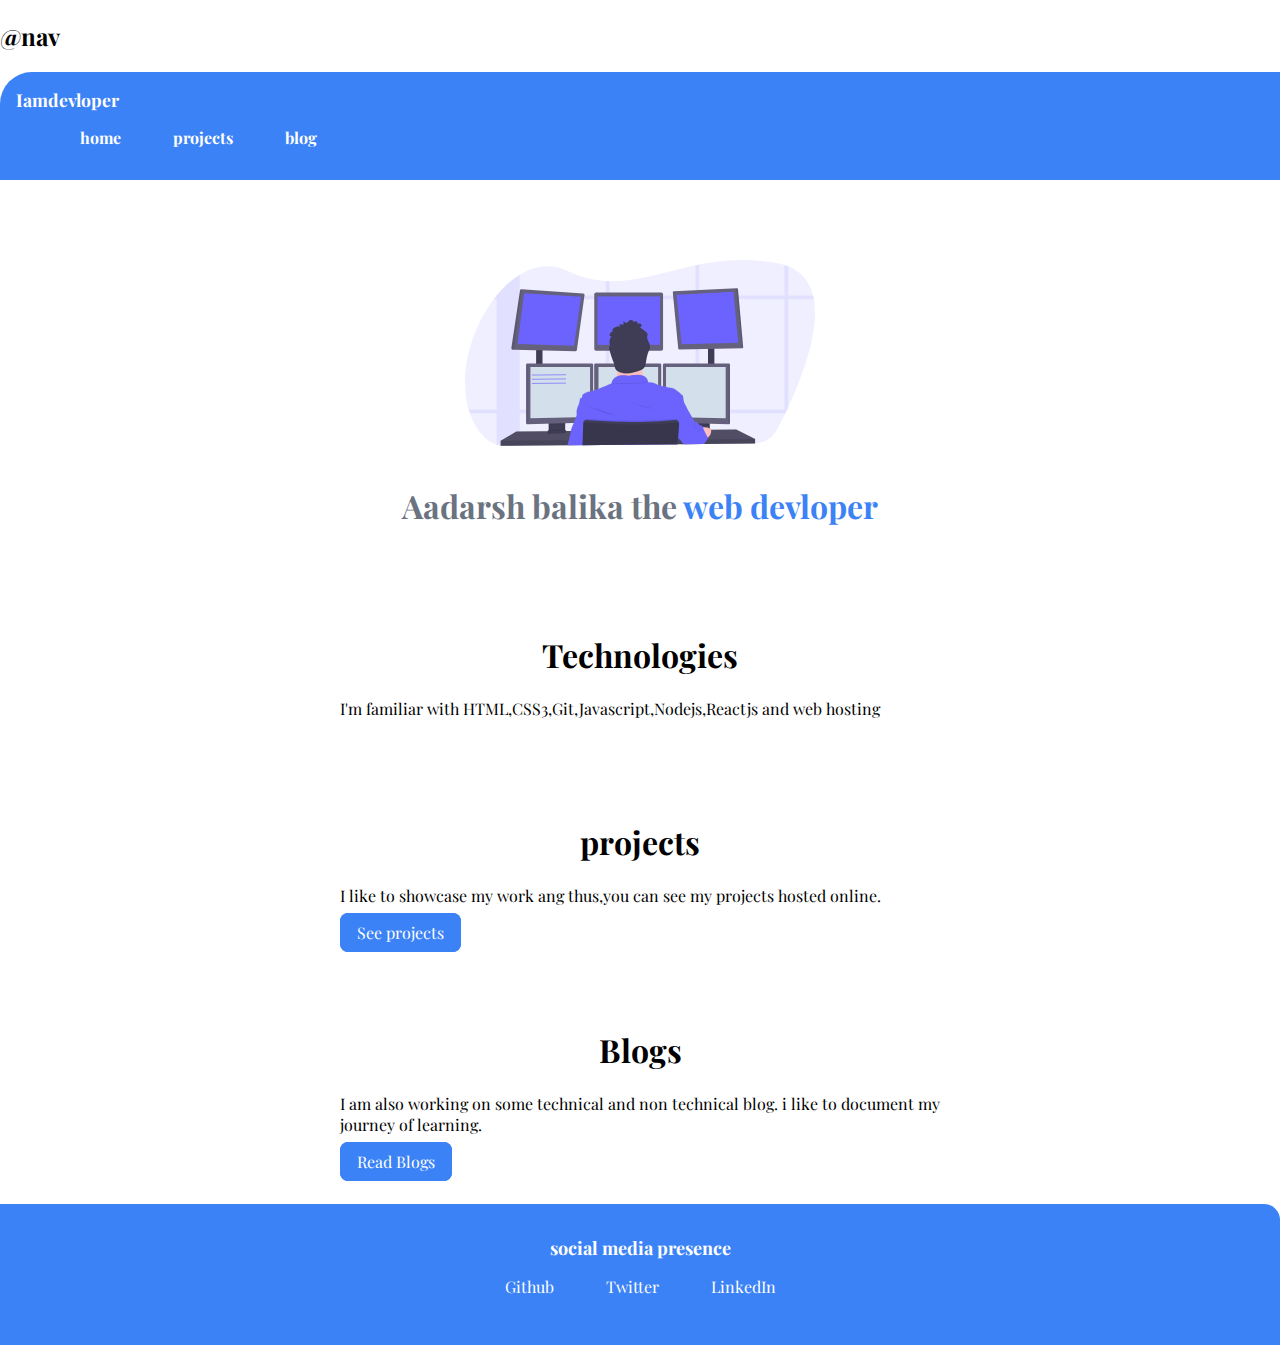
==== commit 36d6befc: "add details" ====
--- a/index.html
+++ b/index.html
@@ -4,123 +4,58 @@
     <meta charset="UTF-8">
     <meta http-equiv="X-UA-Compatible" content="IE=edge">
     <meta name="viewport" content="width=device-width, initial-scale=1.0">
-    <title>componenet library</title>
-    
+    <title>Home | Aadarshbalika</title>
     <link href="style.css"rel="stylesheet">
 </head>
 <body>
-    <h1>welcome to roshni's component library</h1>
-    <p>i am attending neog.camp and i want to make a library
-         which would make all my project look good and 
-         cosistent</p>
-
-    <hr>
-    <h2>@typography</h2>
-    <h1>This is the biggest heading</h1>
-    <h2>This is a second biggest heading</h2>
-    <p>let me show you the normal text.This is free flowing and will 
-        wrap at the and like a paragraph.
-    </p>
-    <p>This paragraph will have a <strong>bold</strong>text</p>
-    <small>this is a reletively smaller text</small>
-    <h2>@container</h2>
-    <h3>fluid container</h3>
-    <div class="container">This is a fluid container it will go till the end of the page </div>
-    <h3>center container</h3>
-    <div class="container container-center">this is a center container it will go till the specified widht</div>
-
-    <hr>
-
-    <h2>@links</h2>
-
-
-        <a class="link link-primary" href="www.google.co.in">primary link</a>
-   
-    <a class="link link-secondary"  href="/">secondary link</a>
-<br>
-<br>
-    <hr>
-
-    <h2>@list</h2>
-    <h3>unordered list</h3>
-    <p> This list will not have the bullet</p>
-    <ul class="list-non-bullet">
-        <li>item one</li>
-        <li>item two</li>
-        <li>item three</li>
-    </ul>
-
-    <h3>unordered inline list</h3>
-    <ul class="list-non-bullet" >
-        <li class="list-item-inline" >inline item one</li>
-        <li class="list-item-inline">inline item two</li>
-        <li class="list-item-inline">inline item three</li>
-    </ul>
-    <h3>Reverse ordered list</h3>
-    <ol reversed>
-        <li>milk</li>
-        <li>butter</li>
-        <li>egg</li>
-    </ol>
-
-    <hr/>
     <h2>@nav</h2>
     <nav class="navigation container">
-        <div class="nav-brand">iamabrand</div>
+        <div class="nav-brand">Iamdevloper</div>
         <ul class="list-non-bullet nav pills">
             <li class="list-item-inline">
             <a class="link link-active" href="/">home</a>
             </li>
             <li class="list-item-inline">
-                <a class="link link-active" href="/">products</a>
+                <a class="link link-active" href="/project.html">projects</a>
         
            </li>
            <li class="list-item-inline">
-               <a class="link link-active" href="/">about</a></li>
+               <a class="link link-active" href="/Blogs.html">blog</a></li>
         </ul>
     </nav>
-    <hr>
-    <h2>heading</h2>
     <header class="hero">
         <img class="hero-img" src="images/hero.svg"/>
         <h1 class="hero-heading">Aadarsh balika the <span class="heading-inverted">web devloper</span></h1>
     </header>
-    <hr>
-    <h2>@section</h2>
     <section class="section">
         <div class="container container-center">
-        <h1>White section</h1>
-        <p></p>We are an open community of developers building resources for a better Web, regardless of brand, browser, or platform. Anyone can contribute and each person who does makes us stronger. Together we can continue to drive innovation on the Web to serve the greater good. It starts here, with you.
-
-        Every part of MDN (docs, demos, and the site itself) are created by an open community of developers. Please, join us!
+        <h1>Technologies</h1>
+        <p>I'm familiar with HTML,CSS3,Git,Javascript,Nodejs,Reactjs and web hosting</p>
         </div>
-
     </section>
     <section class="section">
         <div class="container container-center">
-        <h1>off white section</h1>
-        <p>We are an open community of developers building resources for a better Web, regardless of brand, browser, or platform. Anyone can contribute and each person who does makes us stronger. Together we can continue to drive innovation on the Web to serve the greater good. It starts here, with you.
-
-            Every part of MDN (docs, demos, and the site itself) are created by an open community of developers. Please, join us!</p>
+        <h1>projects</h1>
+        <p>I like to showcase my work ang thus,you can see my projects hosted online.</p>
+        <a class="link link-primary" href="www.google.co.in">See projects</a>
         </div>
     </section>
-    <hr>
-
-    <h2>@footer</h2>
+    <section class="section">
+        <div class="container container-center">
+        <h1>Blogs</h1>
+        <p>I am also working on  some technical and non technical blog. i like to document my  journey of learning.</p>
+        <a class="link link-primary" href="www.google.co.in">Read Blogs</a>
+        </div>
+    </section>
     <footer class="footer container">
-        <div class="footer-header">some small heading inside footer</div>
+        <div class="footer-header">social media presence</div>
         <ul class="social-links list-non-bullet">
-            <li class="list-item-inline"> <a class="link" href="/"> socialOne </a></li>
-            <li class="list-item-inline"> <a class="link" href="/"> socialTwo </a></li>
-            <li class="list-item-inline"> <a class="link" href="/">socialThree </a></li>
+            <li class="list-item-inline"> <a class="link" href="https://github.com/Roshnicodes/">Github </a></li>
+            <li class="list-item-inline"> <a class="link" href="https://twitter.com/?lang=en"> Twitter </a></li>
+            <li class="list-item-inline"> <a class="link" href="https://in.linkedin.com/">LinkedIn </a></li>
         </ul>
     </footer>
-
     
-
-
-    <div style="height:30vh;">
-
-    </div>
+    
 </body>
 </html>--- a/style.css
+++ b/style.css
@@ -10,6 +10,15 @@
     font-family: 'Playfair Display', serif;
     margin: 0px;
 }
+hr {
+    margin: 2rem 0rem;
+}
+/** spaces **/
+.margin-md {
+    margin: 2rem;
+}
+
+
 /** container **/
 .container
 {
@@ -27,6 +36,8 @@
 {
     text-decoration: none;
     padding: 0.5rem 1rem;
+   /** margin-top: 5rem;
+    margin-bottom: 1rem;**/
 }
 .link-primary 
 {
@@ -79,6 +90,7 @@
 
 .hero {
     padding: 2rem;
+    padding-top: 5rem;
 }
 .hero .hero-img {
     max-width: 350px;
@@ -87,6 +99,7 @@
     margin: auto;
 }
 .hero .hero-heading {
+    text-align: center;
     padding-top: 1rem;
     color: var(--dark-gray);
 
@@ -117,6 +130,10 @@
 .footer .link{
     color: white;
 }
+.footer .footer-header {
+    font-weight: bold;
+    font-size: large;
+}
 .footer ul {
     padding-inline-start: 0px;
 }